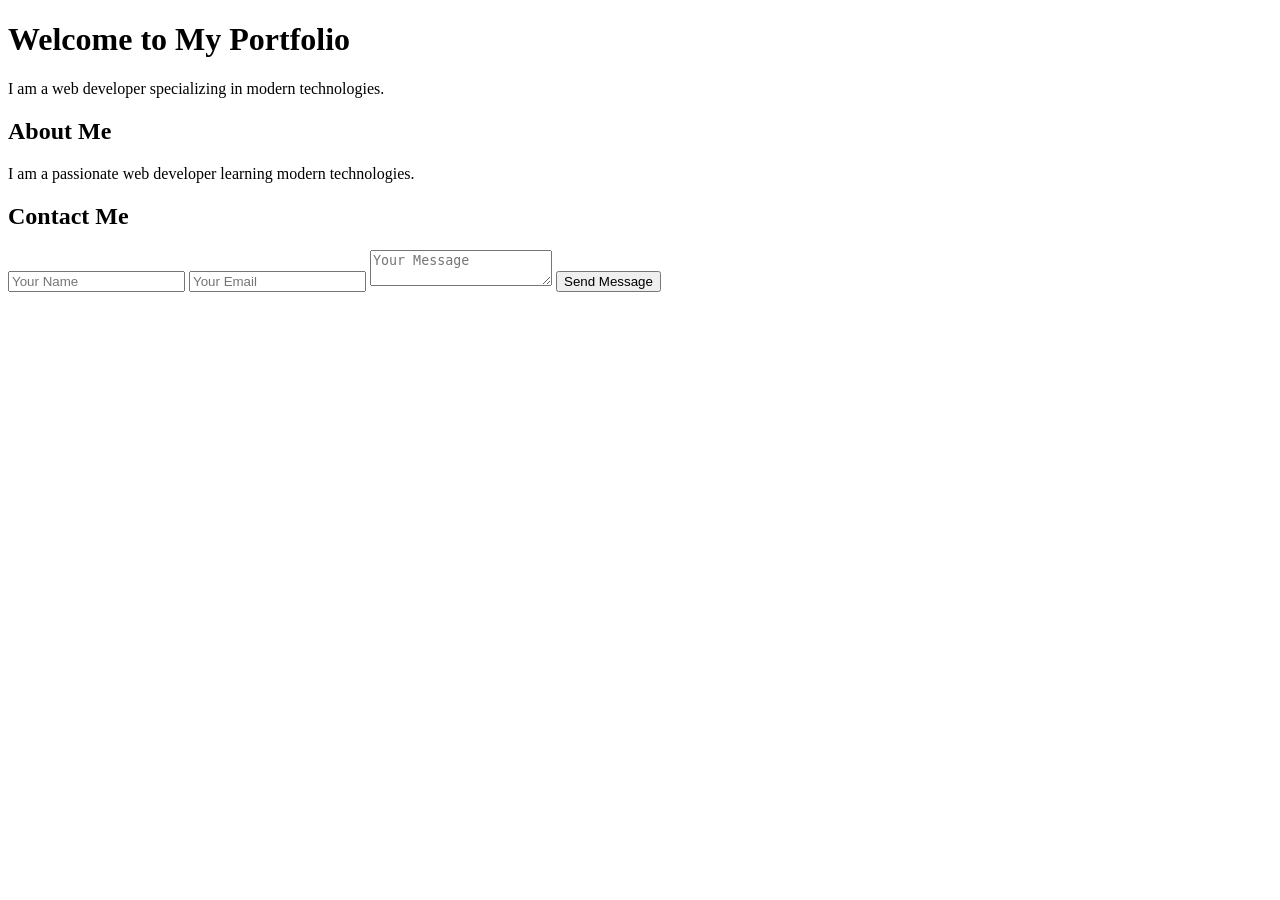
==== index.html @ 5634fa5c "feat: add CSS styling for portfolio" ====
<!DOCTYPE html>
<html lang="th">
<head>
    <meta charset="UTF-8">
    <meta name="viewport" content="width=device-width, initial-scale=1.0">
    <title>My Portfolio</title>
    <link rel="stylesheet" href="styles.css">
</head>
<body>
    <h1>Welcome to My Portfolio</h1>
    <p>I am a web developer specializing in modern technologies.</p>
    
    <section id="about">
        <h2>About Me</h2>
        <p>I am a passionate web developer learning modern technologies.</p>
    </section>
    
    <section id="contact">
        <h2>Contact Me</h2>
        <form>
            <input type="text" placeholder="Your Name" required>
            <input type="email" placeholder="Your Email" required>
            <textarea placeholder="Your Message" required></textarea>
            <button type="submit">Send Message</button>
        </form>
    </section>
</body>
</html>
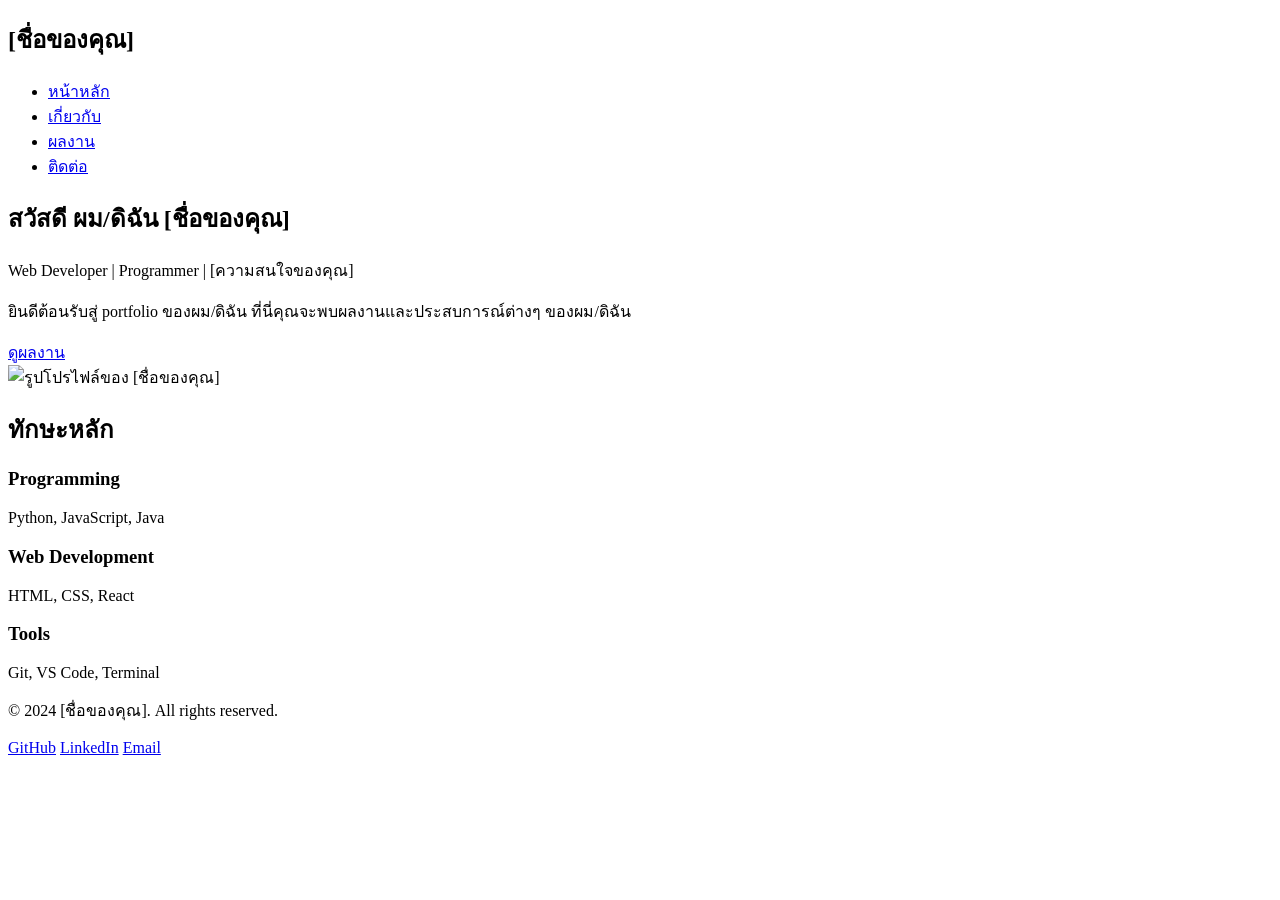
==== commit 6d6c3d4a: "feat: create home page structure with header, hero section, and footer" ====
--- a/index.html
+++ b/index.html
@@ -1,28 +1,69 @@
 <!DOCTYPE html>
 <html lang="th">
 <head>
-    <meta charset="UTF-8">
-    <meta name="viewport" content="width=device-width, initial-scale=1.0">
-    <title>My Portfolio</title>
-    <link rel="stylesheet" href="styles.css">
+  <meta charset="UTF-8">
+  <meta name="viewport" content="width=device-width, initial-scale=1.0">
+  <meta name="description" content="Portfolio website แสดงผลงานและประสบการณ์การทำงาน">
+  <title>Portfolio - [ชื่อของคุณ]</title>
+  <link rel="stylesheet" href="styles.css">
 </head>
 <body>
-    <h1>Welcome to My Portfolio</h1>
-    <p>I am a web developer specializing in modern technologies.</p>
-    
-    <section id="about">
-        <h2>About Me</h2>
-        <p>I am a passionate web developer learning modern technologies.</p>
-    </section>
-    
-    <section id="contact">
-        <h2>Contact Me</h2>
-        <form>
-            <input type="text" placeholder="Your Name" required>
-            <input type="email" placeholder="Your Email" required>
-            <textarea placeholder="Your Message" required></textarea>
-            <button type="submit">Send Message</button>
-        </form>
-    </section>
+  <header>
+    <nav>
+      <div class="logo">
+        <h1>[ชื่อของคุณ]</h1>
+      </div>
+      <ul>
+        <li><a href="index.html">หน้าหลัก</a></li>
+        <li><a href="about.html">เกี่ยวกับ</a></li>
+        <li><a href="projects.html">ผลงาน</a></li>
+        <li><a href="contact.html">ติดต่อ</a></li>
+      </ul>
+    </nav>
+  </header>
+  <!-- Main content will go here -->
+   <main>
+  <section class="hero">
+    <div class="hero-content">
+      <h2>สวัสดี ผม/ดิฉัน [ชื่อของคุณ]</h2>
+      <p>Web Developer | Programmer | [ความสนใจของคุณ]</p>
+      <p>
+        ยินดีต้อนรับสู่ portfolio ของผม/ดิฉัน ที่นี่คุณจะพบผลงานและประสบการณ์ต่างๆ ของผม/ดิฉัน
+      </p>
+      <a href="projects.html" class="cta-button">ดูผลงาน</a>
+    </div>
+    <div class="hero-image">
+      <img src="images/profile.jpg" alt="รูปโปรไฟล์ของ [ชื่อของคุณ]">
+    </div>
+  </section>
+
+  <section class="skills-preview">
+    <h2>ทักษะหลัก</h2>
+    <div class="skills-grid">
+      <article class="skill-card">
+        <h3>Programming</h3>
+        <p>Python, JavaScript, Java</p>
+      </article>
+      <article class="skill-card">
+        <h3>Web Development</h3>
+        <p>HTML, CSS, React</p>
+      </article>
+      <article class="skill-card">
+        <h3>Tools</h3>
+        <p>Git, VS Code, Terminal</p>
+      </article>
+    </div>
+  </section>
+</main>
+<footer>
+  <div class="footer-content">
+    <p>&copy; 2024 [ชื่อของคุณ]. All rights reserved.</p>
+    <div class="social-links">
+      <a href="https://github.com/yourusername" target="_blank" rel="noopener noreferrer">GitHub</a>
+      <a href="https://linkedin.com/in/yourusername" target="_blank" rel="noopener noreferrer">LinkedIn</a>
+      <a href="mailto:your.email@example.com">Email</a>
+    </div>
+  </div>
+</footer>
 </body>
-</html>+</html>
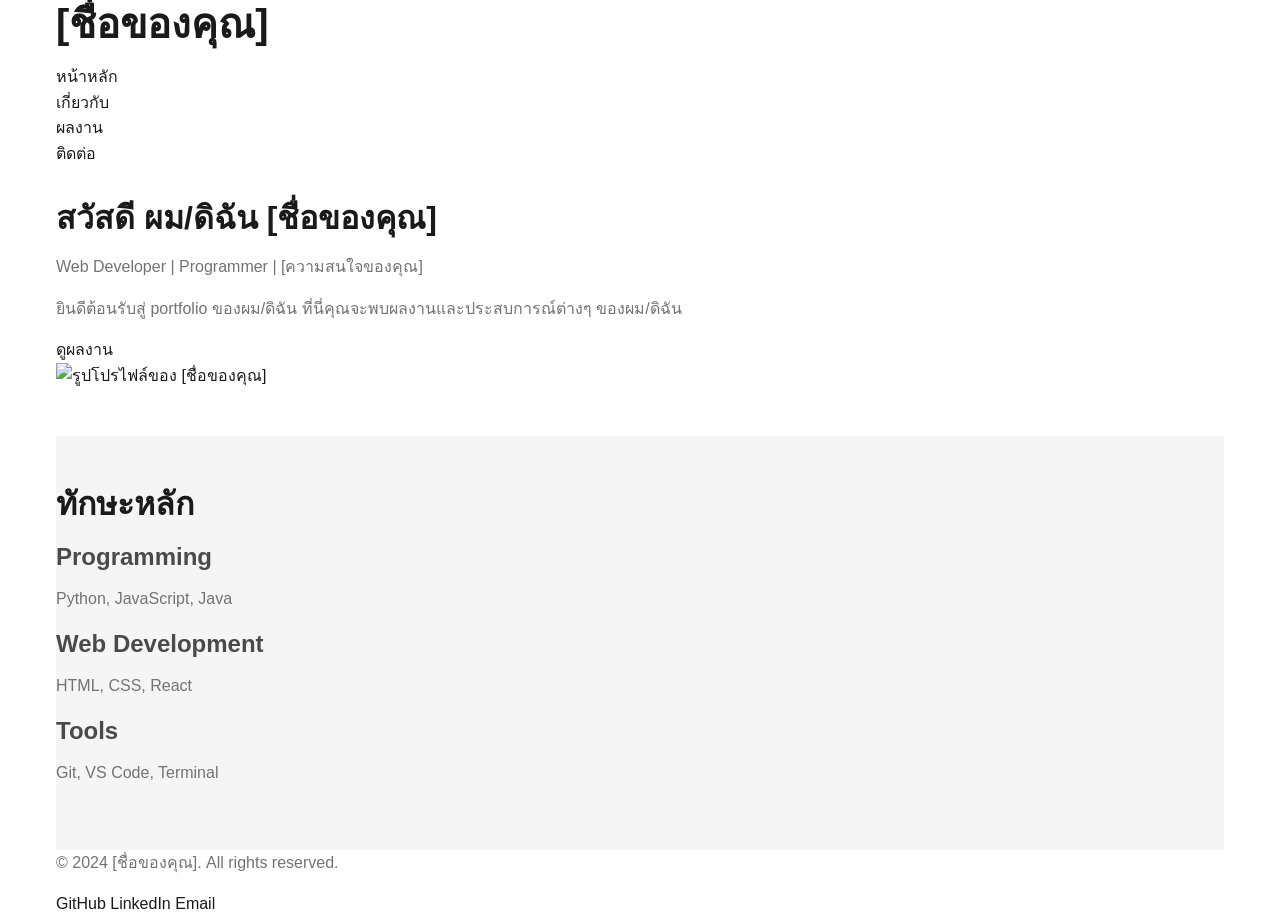
==== commit 94298e17: "improve css" ====
--- a/index.html
+++ b/index.html
@@ -1,69 +1,72 @@
 <!DOCTYPE html>
 <html lang="th">
+
 <head>
-  <meta charset="UTF-8">
-  <meta name="viewport" content="width=device-width, initial-scale=1.0">
-  <meta name="description" content="Portfolio website แสดงผลงานและประสบการณ์การทำงาน">
-  <title>Portfolio - [ชื่อของคุณ]</title>
-  <link rel="stylesheet" href="styles.css">
+    <meta charset="UTF-8">
+    <meta name="viewport" content="width=device-width, initial-scale=1.0">
+    <meta name="description" content="Portfolio website แสดงผลงานและประสบการณ์การทำงาน">
+    <title>Portfolio - [ชื่อของคุณ]</title>
+    <link rel="stylesheet" href="css/styles.css">
 </head>
+
 <body>
-  <header>
-    <nav>
-      <div class="logo">
-        <h1>[ชื่อของคุณ]</h1>
-      </div>
-      <ul>
-        <li><a href="index.html">หน้าหลัก</a></li>
-        <li><a href="about.html">เกี่ยวกับ</a></li>
-        <li><a href="projects.html">ผลงาน</a></li>
-        <li><a href="contact.html">ติดต่อ</a></li>
-      </ul>
-    </nav>
-  </header>
-  <!-- Main content will go here -->
-   <main>
-  <section class="hero">
-    <div class="hero-content">
-      <h2>สวัสดี ผม/ดิฉัน [ชื่อของคุณ]</h2>
-      <p>Web Developer | Programmer | [ความสนใจของคุณ]</p>
-      <p>
-        ยินดีต้อนรับสู่ portfolio ของผม/ดิฉัน ที่นี่คุณจะพบผลงานและประสบการณ์ต่างๆ ของผม/ดิฉัน
-      </p>
-      <a href="projects.html" class="cta-button">ดูผลงาน</a>
-    </div>
-    <div class="hero-image">
-      <img src="images/profile.jpg" alt="รูปโปรไฟล์ของ [ชื่อของคุณ]">
-    </div>
-  </section>
+    <header class="container">
+        <nav>
+            <div class="logo">
+                <h1>[ชื่อของคุณ]</h1>
+            </div>
+            <ul>
+                <li><a href="index.html">หน้าหลัก</a></li>
+                <li><a href="about.html">เกี่ยวกับ</a></li>
+                <li><a href="projects.html">ผลงาน</a></li>
+                <li><a href="contact.html">ติดต่อ</a></li>
+            </ul>
+        </nav>
+    </header>
+    <!-- Main content will go here -->
+    <main class="container">
+        <section class="hero">
+            <div class="hero-content">
+                <h2>สวัสดี ผม/ดิฉัน [ชื่อของคุณ]</h2>
+                <p>Web Developer | Programmer | [ความสนใจของคุณ]</p>
+                <p>
+                    ยินดีต้อนรับสู่ portfolio ของผม/ดิฉัน ที่นี่คุณจะพบผลงานและประสบการณ์ต่างๆ ของผม/ดิฉัน
+                </p>
+                <a href="projects.html" class="cta-button">ดูผลงาน</a>
+            </div>
+            <div class="hero-image">
+                <img src="images/profile.jpg" alt="รูปโปรไฟล์ของ [ชื่อของคุณ]">
+            </div>
+        </section>
 
-  <section class="skills-preview">
-    <h2>ทักษะหลัก</h2>
-    <div class="skills-grid">
-      <article class="skill-card">
-        <h3>Programming</h3>
-        <p>Python, JavaScript, Java</p>
-      </article>
-      <article class="skill-card">
-        <h3>Web Development</h3>
-        <p>HTML, CSS, React</p>
-      </article>
-      <article class="skill-card">
-        <h3>Tools</h3>
-        <p>Git, VS Code, Terminal</p>
-      </article>
-    </div>
-  </section>
-</main>
-<footer>
-  <div class="footer-content">
-    <p>&copy; 2024 [ชื่อของคุณ]. All rights reserved.</p>
-    <div class="social-links">
-      <a href="https://github.com/yourusername" target="_blank" rel="noopener noreferrer">GitHub</a>
-      <a href="https://linkedin.com/in/yourusername" target="_blank" rel="noopener noreferrer">LinkedIn</a>
-      <a href="mailto:your.email@example.com">Email</a>
-    </div>
-  </div>
-</footer>
+        <section class="skills-preview">
+            <h2>ทักษะหลัก</h2>
+            <div class="skills-grid">
+                <article class="skill-card">
+                    <h3>Programming</h3>
+                    <p>Python, JavaScript, Java</p>
+                </article>
+                <article class="skill-card">
+                    <h3>Web Development</h3>
+                    <p>HTML, CSS, React</p>
+                </article>
+                <article class="skill-card">
+                    <h3>Tools</h3>
+                    <p>Git, VS Code, Terminal</p>
+                </article>
+            </div>
+        </section>
+    </main>
+    <footer class="container">
+        <div class="footer-content">
+            <p>&copy; 2024 [ชื่อของคุณ]. All rights reserved.</p>
+            <div class="social-links">
+                <a href="https://github.com/yourusername" target="_blank" rel="noopener noreferrer">GitHub</a>
+                <a href="https://linkedin.com/in/yourusername" target="_blank" rel="noopener noreferrer">LinkedIn</a>
+                <a href="mailto:your.email@example.com">Email</a>
+            </div>
+        </div>
+    </footer>
 </body>
-</html>
+
+</html>
--- a/css/styles.css
+++ b/css/styles.css
@@ -0,0 +1,239 @@
+/* CSS Reset - Remove browser defaults */
+* {
+    margin: 0;
+    padding: 0;
+    box-sizing: border-box;
+}
+
+/* Base styles for the entire page */
+body {
+    font-family: -apple-system, BlinkMacSystemFont, 'Segoe UI', Roboto, 'Helvetica Neue', Arial, sans-serif;
+    font-size: 16px;
+    line-height: 1.6;
+    color: #333333;
+    background-color: #ffffff;
+}
+
+/* Make images responsive by default */
+img {
+    max-width: 100%;
+    height: auto;
+    display: block;
+}
+
+/* Remove default list styles */
+ul,
+ol {
+    list-style: none;
+}
+
+/* Remove default link underline */
+a {
+    text-decoration: none;
+    color: inherit;
+}
+
+/* Typography Hierarchy */
+h1 {
+    font-size: 2.5rem;
+    font-weight: 700;
+    line-height: 1.2;
+    margin-bottom: 1rem;
+    color: #1a1a1a;
+}
+
+h2 {
+    font-size: 2rem;
+    font-weight: 600;
+    line-height: 1.3;
+    margin-bottom: 0.875rem;
+    color: #2a2a2a;
+}
+
+h3 {
+    font-size: 1.5rem;
+    font-weight: 600;
+    line-height: 1.4;
+    margin-bottom: 0.75rem;
+    color: #3a3a3a;
+}
+
+p {
+    margin-bottom: 1rem;
+    color: #4a4a4a;
+}
+
+/* Text emphasis */
+strong {
+    font-weight: 700;
+    color: #1a1a1a;
+}
+
+em {
+    font-style: italic;
+    color: #2a2a2a;
+}
+
+/* CSS Variables for Color System */
+:root {
+    /* Primary colors */
+    --color-primary: #3b82f6;
+    --color-primary-dark: #2563eb;
+    --color-primary-light: #60a5fa;
+
+    /* Neutral colors */
+    --color-neutral-100: #f5f5f5;
+    --color-neutral-200: #e5e5e5;
+    --color-neutral-300: #d4d4d4;
+    --color-neutral-700: #404040;
+    --color-neutral-800: #262626;
+    --color-neutral-900: #171717;
+
+    /* Semantic colors */
+    --color-success: #22c55e;
+    --color-warning: #f59e0b;
+    --color-error: #ef4444;
+
+    /* Text colors */
+    --color-text-primary: #1a1a1a;
+    --color-text-secondary: #4a4a4a;
+    --color-text-muted: #737373;
+
+    /* Background colors */
+    --color-bg-primary: #ffffff;
+    --color-bg-secondary: #f5f5f5;
+    --color-bg-tertiary: #e5e5e5;
+}
+
+/* Update body to use variables */
+body {
+    font-family: -apple-system, BlinkMacSystemFont, 'Segoe UI', Roboto, 'Helvetica Neue', Arial, sans-serif;
+    font-size: 16px;
+    line-height: 1.6;
+    color: var(--color-text-primary);
+    background-color: var(--color-bg-primary);
+}
+
+/* Update headings to use color variables */
+h1 {
+    font-size: 2.5rem;
+    font-weight: 700;
+    line-height: 1.2;
+    margin-bottom: 1rem;
+    color: var(--color-text-primary);
+}
+
+h2 {
+    font-size: 2rem;
+    font-weight: 600;
+    line-height: 1.3;
+    margin-bottom: 0.875rem;
+    color: var(--color-text-primary);
+}
+
+h3 {
+    font-size: 1.5rem;
+    font-weight: 600;
+    line-height: 1.4;
+    margin-bottom: 0.75rem;
+    color: var(--color-text-secondary);
+}
+
+p {
+    margin-bottom: 1rem;
+    color: var(--color-text-muted);
+}
+
+/* (Optional) Final body override using variables - keeps things explicit */
+body {
+    font-family: -apple-system, BlinkMacSystemFont, 'Segoe UI', Roboto, 'Helvetica Neue', Arial, sans-serif;
+    font-size: 16px;
+    line-height: 1.6;
+    color: var(--color-text-primary);
+    background-color: var(--color-bg-primary);
+}
+
+/* Headings (explicit again to ensure consistent overrides) */
+h1 {
+    font-size: 2.5rem;
+    font-weight: 700;
+    line-height: 1.2;
+    margin-bottom: 1rem;
+    color: var(--color-text-primary);
+}
+
+h2 {
+    font-size: 2rem;
+    font-weight: 600;
+    line-height: 1.3;
+    margin-bottom: 0.875rem;
+    color: var(--color-text-primary);
+}
+
+/* Container System */
+.container {
+    width: 100%;
+    max-width: 1200px;
+    margin-left: auto;
+    margin-right: auto;
+    padding-left: 1rem;
+    padding-right: 1rem;
+}
+
+/* Smaller container for reading content */
+.container-narrow {
+    max-width: 800px;
+}
+
+/* Section Spacing */
+section {
+    padding-top: 3rem;
+    padding-bottom: 3rem;
+}
+
+/* First section less top padding */
+section:first-of-type {
+    padding-top: 2rem;
+}
+
+/* Alternate background colors */
+section:nth-child(even) {
+    background-color: var(--color-bg-secondary);
+}
+/* Card Component */
+.card {
+ background-color: var(--color-bg-primary);
+ border: 1px solid var(--color-neutral-200);
+ border-radius: 8px;
+ padding: 1.5rem;
+ margin-bottom: 1.5rem;
+ box-shadow: 0 1px 3px rgba(0, 0, 0, 0.1);
+ transition: transform 0.2s ease, box-shadow 0.2s ease;
+}
+
+/* Card hover effect */
+.card:hover {
+ transform: translateY(-4px);
+ box-shadow: 0 4px 12px rgba(0, 0, 0, 0.15);
+}
+
+/* Card title */
+.card-title {
+ font-size: 1.25rem;
+ font-weight: 600;
+ margin-bottom: 0.5rem;
+ color: var(--color-text-primary);
+}
+
+/* Card description */
+.card-description {
+ color: var(--color-text-secondary);
+ margin-bottom: 1rem;
+}
+
+/* Card footer */
+.card-footer {
+ border-top: 1px solid var(--color-neutral-200);
+ padding-top: 1rem;
+ margin-top: 1rem;
+}
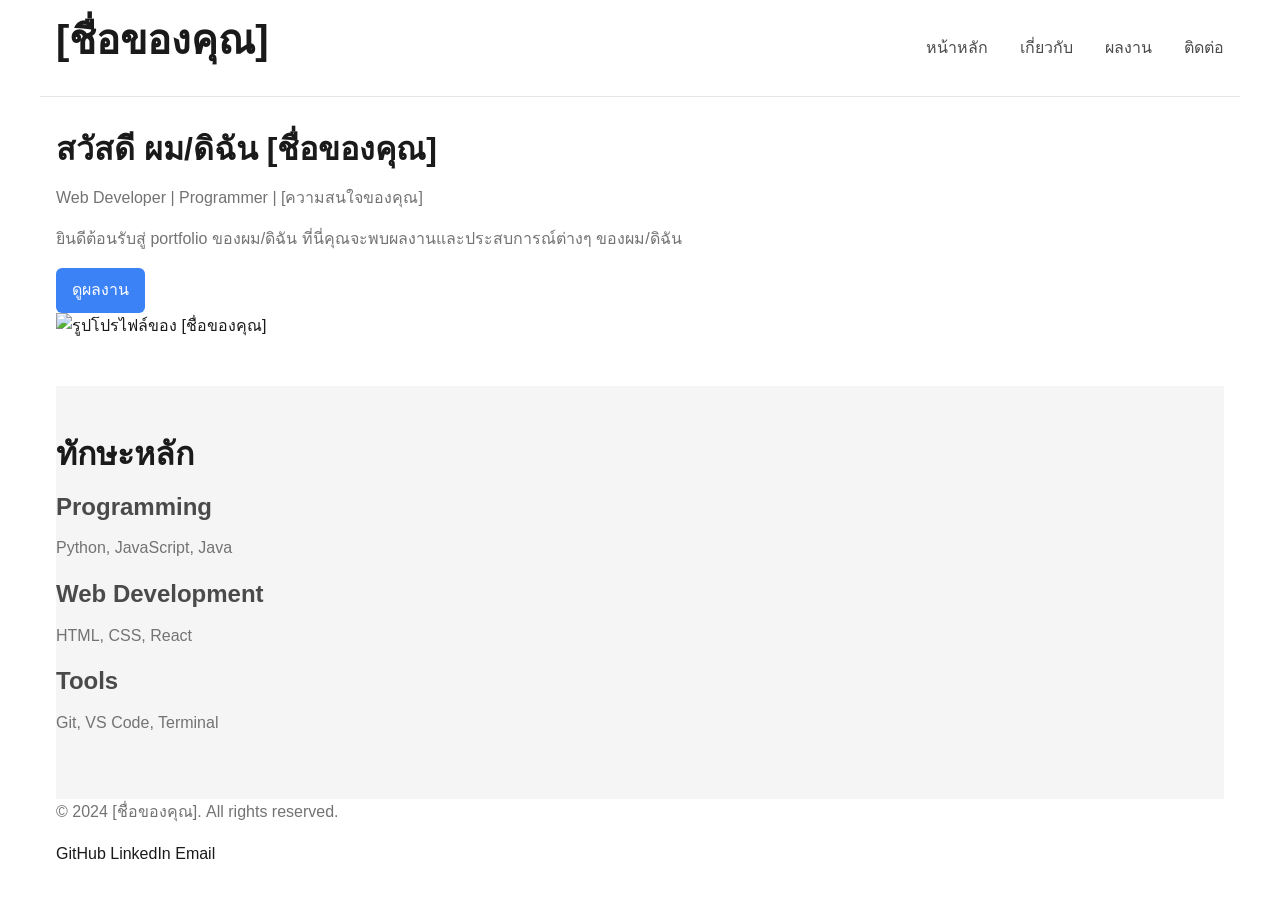
==== commit e2e64bc2: "added nav bar" ====
--- a/index.html
+++ b/index.html
@@ -12,10 +12,10 @@
 <body>
     <header class="container">
         <nav>
-            <div class="logo">
+            <div class="nav-brand">
                 <h1>[ชื่อของคุณ]</h1>
             </div>
-            <ul>
+            <ul class="nav-links">
                 <li><a href="index.html">หน้าหลัก</a></li>
                 <li><a href="about.html">เกี่ยวกับ</a></li>
                 <li><a href="projects.html">ผลงาน</a></li>
--- a/css/styles.css
+++ b/css/styles.css
@@ -200,6 +200,39 @@
 section:nth-child(even) {
     background-color: var(--color-bg-secondary);
 }
+/* Navigation links */
+nav a {
+    color: var(--color-text-secondary);
+    transition: color 150ms ease;
+}
+
+nav a:hover,
+nav a:focus {
+    color: var(--color-primary);
+}
+
+/* Logo */
+.logo h1 {
+    color: var(--color-primary);
+}
+
+/* CTA button */
+.cta-button {
+    display: inline-block;
+    background: var(--color-primary);
+    color: #ffffff;
+    padding: 0.6rem 1rem;
+    border-radius: 6px;
+    text-decoration: none;
+    transition: background-color 150ms ease, transform 120ms ease;
+}
+
+.cta-button:hover,
+.cta-button:focus {
+    background: var(--color-primary-dark);
+    transform: translateY(-1px);
+}
+
 /* Card Component */
 .card {
  background-color: var(--color-bg-primary);
@@ -236,4 +269,99 @@
  border-top: 1px solid var(--color-neutral-200);
  padding-top: 1rem;
  margin-top: 1rem;
+}
+/* Base Button Styles */
+.btn {
+ display: inline-block;
+ padding: 0.75rem 1.5rem;
+ font-size: 1rem;
+ font-weight: 500;
+ text-align: center;
+ border: none;
+ border-radius: 6px;
+ cursor: pointer;
+ transition: all 0.2s ease;
+ text-decoration: none;
+}
+
+/* Primary Button */
+.btn-primary {
+ background-color: var(--color-primary);
+ color: white;
+}
+
+.btn-primary:hover {
+ background-color: var(--color-primary-dark);
+ transform: translateY(-2px);
+ box-shadow: 0 4px 8px rgba(59, 130, 246, 0.3);
+}
+
+.btn-primary:active {
+ transform: translateY(0);
+ box-shadow: 0 2px 4px rgba(59, 130, 246, 0.3);
+}
+
+/* Secondary Button (Outline) */
+.btn-secondary {
+ background-color: transparent;
+ color: var(--color-primary);
+ border: 2px solid var(--color-primary);
+}
+
+.btn-secondary:hover {
+ background-color: var(--color-primary);
+ color: white;
+}
+
+/* Small Button Size */
+.btn-sm {
+ padding: 0.5rem 1rem;
+ font-size: 0.875rem;
+}
+
+/* Large Button Size */
+.btn-lg {
+ padding: 1rem 2rem;
+ font-size: 1.125rem;
+}
+/* Navigation Bar */
+header {
+ background-color: var(--color-bg-primary);
+ border-bottom: 1px solid var(--color-neutral-200);
+ padding: 1rem 0;
+}
+
+nav {
+ display: flex;
+ justify-content: space-between;
+ align-items: center;
+}
+
+/* Logo/Brand */
+.nav-brand {
+ font-size: 1.5rem;
+ font-weight: 700;
+ color: var(--color-primary);
+}
+
+/* Navigation Links */
+.nav-links {
+ display: flex;
+ gap: 2rem;
+}
+
+.nav-links a {
+ color: var(--color-text-secondary);
+ font-weight: 500;
+ transition: color 0.2s ease;
+}
+
+.nav-links a:hover {
+ color: var(--color-primary);
+}
+
+/* Active link */
+.nav-links a.active {
+ color: var(--color-primary);
+ font-weight: 600;
 }
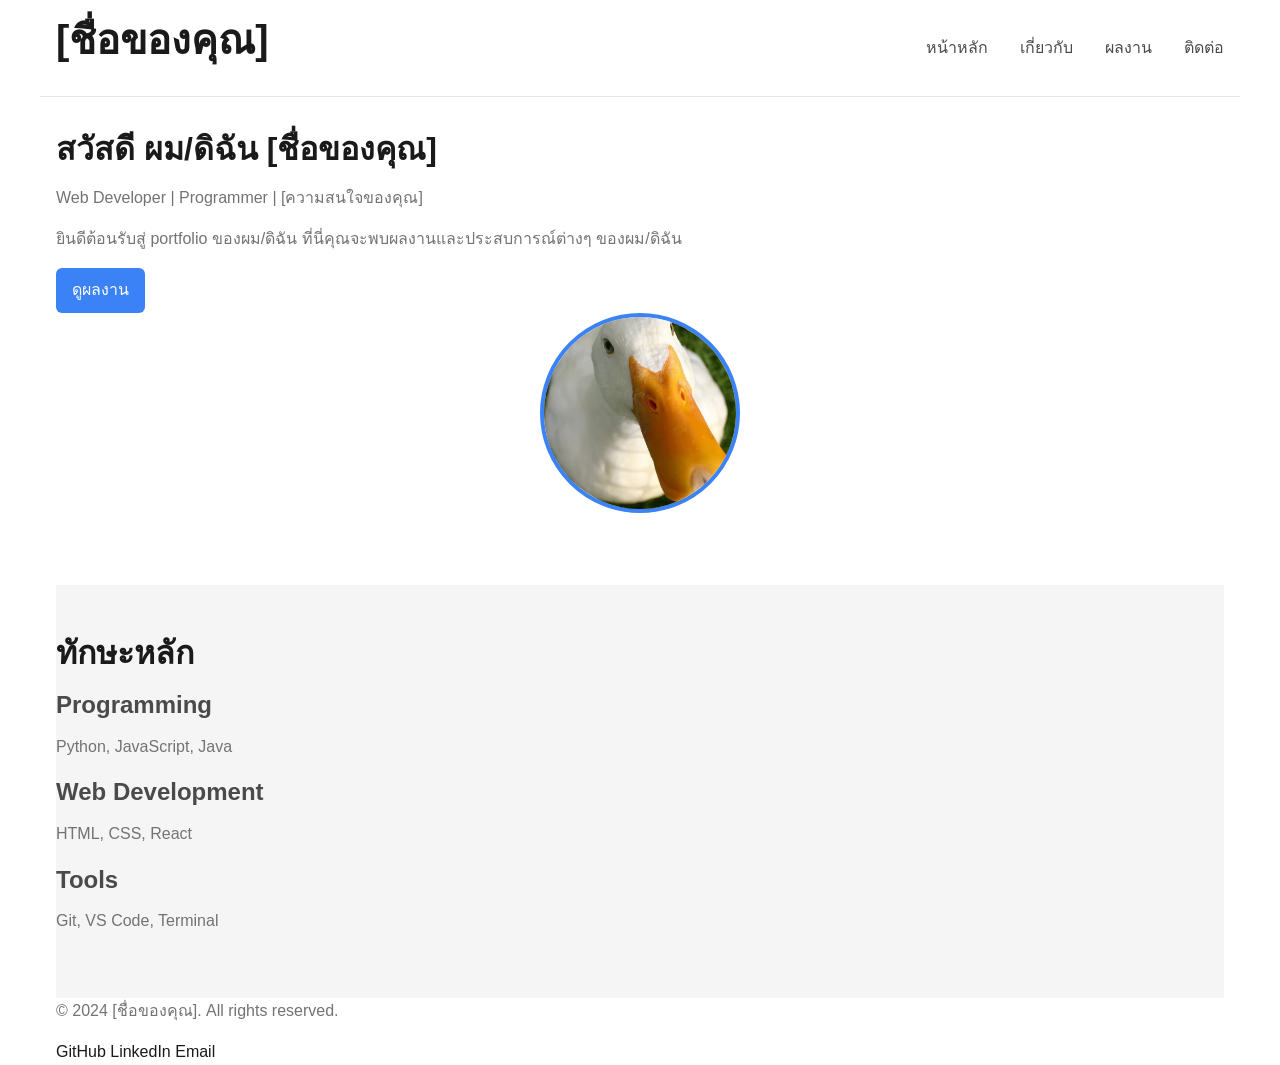
==== commit 2fc8325d: "added picture and style" ====
--- a/index.html
+++ b/index.html
@@ -35,7 +35,7 @@
                 <a href="projects.html" class="cta-button">ดูผลงาน</a>
             </div>
             <div class="hero-image">
-                <img src="images/profile.jpg" alt="รูปโปรไฟล์ของ [ชื่อของคุณ]">
+                <img src="images/profile.png" alt="รูปโปรไฟล์ของ [ชื่อของคุณ]" class="profile-image">
             </div>
         </section>
 
--- a/css/styles.css
+++ b/css/styles.css
@@ -364,4 +364,89 @@
 .nav-links a.active {
  color: var(--color-primary);
  font-weight: 600;
+}
+/* Profile Image */
+.profile-image {
+    width: 200px;
+    height: 200px;
+    border-radius: 50%;
+    object-fit: cover;
+    border: 4px solid var(--color-primary);
+    margin: 0 auto 1.5rem;
+    display: block;
+}
+
+/* Alternative: Rounded Rectangle */
+.profile-image-square {
+    width: 200px;
+    height: 200px;
+    border-radius: 12px;
+    object-fit: cover;
+    box-shadow: 0 4px 12px rgba(0, 0, 0, 0.1);
+}
+/* Project Images */
+.project-image {
+    width: 100%;
+    height: 400px;
+    object-fit: cover;
+    border-radius: 8px 8px 0 0;
+    margin-bottom: 1rem;
+}
+
+/* Image Card Combination */
+.card-with-image {
+    padding: 0;
+    overflow: hidden;
+}
+
+.card-with-image .card-body {
+    padding: 1.5rem;
+}
+/* Form Styles */
+.form-group {
+ margin-bottom: 1.5rem;
+}
+
+/* Labels */
+label {
+ display: block;
+ margin-bottom: 0.5rem;
+ font-weight: 500;
+ color: var(--color-text-primary);
+}
+
+/* Text Inputs และ Textarea */
+input[type="text"],
+input[type="email"],
+input[type="tel"],
+textarea {
+ width: 100%;
+ padding: 0.75rem;
+ font-size: 1rem;
+ font-family: inherit;
+ border: 2px solid var(--color-neutral-300);
+ border-radius: 6px;
+ background-color: var(--color-bg-primary);
+ color: var(--color-text-primary);
+ transition: border-color 0.2s ease, box-shadow 0.2s ease;
+}
+
+/* Focus State */
+input:focus,
+textarea:focus {
+ outline: none;
+ border-color: var(--color-primary);
+ box-shadow: 0 0 0 3px rgba(59, 130, 246, 0.1);
+}
+
+/* Textarea specific */
+textarea {
+ resize: vertical;
+ min-height: 120px;
+}
+
+/* Placeholder */
+input::placeholder,
+textarea::placeholder {
+ color: var(--color-text-muted);
 }
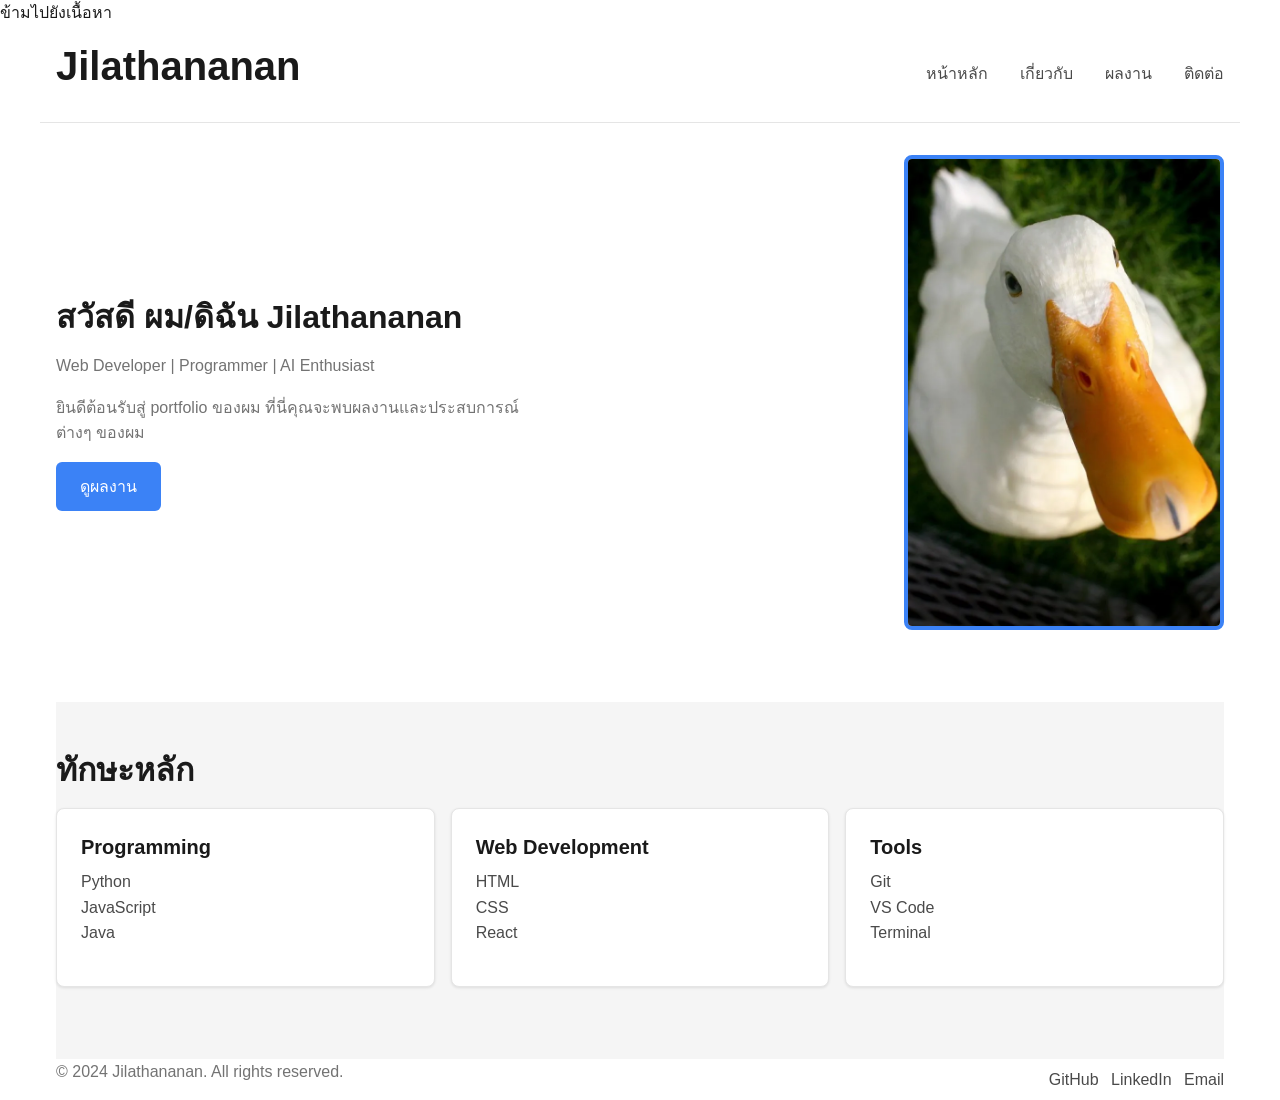
==== commit 4ea5f4fc: "post review" ====
--- a/index.html
+++ b/index.html
@@ -5,15 +5,16 @@
     <meta charset="UTF-8">
     <meta name="viewport" content="width=device-width, initial-scale=1.0">
     <meta name="description" content="Portfolio website แสดงผลงานและประสบการณ์การทำงาน">
-    <title>Portfolio - [ชื่อของคุณ]</title>
+    <title>Portfolio - Jilathananan</title>
     <link rel="stylesheet" href="css/styles.css">
 </head>
 
 <body>
+    <a href="#main-content" class="skip-link">ข้ามไปยังเนื้อหา</a>
     <header class="container">
         <nav>
             <div class="nav-brand">
-                <h1>[ชื่อของคุณ]</h1>
+                <h1>Jilathananan</h1>
             </div>
             <ul class="nav-links">
                 <li><a href="index.html">หน้าหลัก</a></li>
@@ -24,46 +25,58 @@
         </nav>
     </header>
     <!-- Main content will go here -->
-    <main class="container">
+    <main id="main-content" class="container">
         <section class="hero">
             <div class="hero-content">
-                <h2>สวัสดี ผม/ดิฉัน [ชื่อของคุณ]</h2>
-                <p>Web Developer | Programmer | [ความสนใจของคุณ]</p>
+                <h2>สวัสดี ผม/ดิฉัน Jilathananan</h2>
+                <p>Web Developer | Programmer | AI Enthusiast</p>
                 <p>
-                    ยินดีต้อนรับสู่ portfolio ของผม/ดิฉัน ที่นี่คุณจะพบผลงานและประสบการณ์ต่างๆ ของผม/ดิฉัน
+                    ยินดีต้อนรับสู่ portfolio ของผม ที่นี่คุณจะพบผลงานและประสบการณ์ต่างๆ ของผม
                 </p>
-                <a href="projects.html" class="cta-button">ดูผลงาน</a>
+                <a href="projects.html" class="btn btn-primary">ดูผลงาน</a>
             </div>
             <div class="hero-image">
                 <img src="images/profile.png" alt="รูปโปรไฟล์ของ [ชื่อของคุณ]" class="profile-image">
             </div>
         </section>
 
-        <section class="skills-preview">
+        <section class="key-skills">
             <h2>ทักษะหลัก</h2>
             <div class="skills-grid">
-                <article class="skill-card">
-                    <h3>Programming</h3>
-                    <p>Python, JavaScript, Java</p>
+                <article class="card" aria-labelledby="skill-programming">
+                    <h3 id="skill-programming" class="card-title">Programming</h3>
+                    <ul class="card-description skill-list">
+                        <li>Python</li>
+                        <li>JavaScript</li>
+                        <li>Java</li>
+                    </ul>
                 </article>
-                <article class="skill-card">
-                    <h3>Web Development</h3>
-                    <p>HTML, CSS, React</p>
+                <article class="card" aria-labelledby="skill-webdev">
+                    <h3 id="skill-webdev" class="card-title">Web Development</h3>
+                    <ul class="card-description skill-list">
+                        <li>HTML</li>
+                        <li>CSS</li>
+                        <li>React</li>
+                    </ul>
                 </article>
-                <article class="skill-card">
-                    <h3>Tools</h3>
-                    <p>Git, VS Code, Terminal</p>
+                <article class="card" aria-labelledby="skill-tools">
+                    <h3 id="skill-tools" class="card-title">Tools</h3>
+                    <ul class="card-description skill-list">
+                        <li>Git</li>
+                        <li>VS Code</li>
+                        <li>Terminal</li>
+                    </ul>
                 </article>
             </div>
         </section>
     </main>
     <footer class="container">
         <div class="footer-content">
-            <p>&copy; 2024 [ชื่อของคุณ]. All rights reserved.</p>
+            <p>&copy; 2024 Jilathananan. All rights reserved.</p>
             <div class="social-links">
-                <a href="https://github.com/yourusername" target="_blank" rel="noopener noreferrer">GitHub</a>
-                <a href="https://linkedin.com/in/yourusername" target="_blank" rel="noopener noreferrer">LinkedIn</a>
-                <a href="mailto:your.email@example.com">Email</a>
+                <a href="https://github.com/jilathananan" target="_blank" rel="noopener noreferrer">GitHub</a>
+                <a href="https://linkedin.com/in/jilathananan" target="_blank" rel="noopener noreferrer">LinkedIn</a>
+                <a href="mailto:jilathananan@example.com">Email</a>
             </div>
         </div>
     </footer>
--- a/css/styles.css
+++ b/css/styles.css
@@ -324,65 +324,80 @@
  padding: 1rem 2rem;
  font-size: 1.125rem;
 }
-/* Navigation Bar */
-header {
- background-color: var(--color-bg-primary);
- border-bottom: 1px solid var(--color-neutral-200);
- padding: 1rem 0;
-}
-
-nav {
- display: flex;
- justify-content: space-between;
- align-items: center;
-}
-
-/* Logo/Brand */
-.nav-brand {
- font-size: 1.5rem;
- font-weight: 700;
- color: var(--color-primary);
-}
-
-/* Navigation Links */
-.nav-links {
- display: flex;
- gap: 2rem;
-}
-
-.nav-links a {
- color: var(--color-text-secondary);
- font-weight: 500;
- transition: color 0.2s ease;
-}
-
-.nav-links a:hover {
- color: var(--color-primary);
-}
-
-/* Active link */
-.nav-links a.active {
- color: var(--color-primary);
- font-weight: 600;
-}
+
+/* Hero layout */
+.hero {
+    display: grid;
+    grid-template-columns: 1fr 320px;
+    gap: 2rem;
+    align-items: center;
+}
+.hero-content {
+    max-width: 56ch;
+}
+.hero-image img {
+    border-radius: 8px;
+    width: 100%;
+    height: auto;
+    object-fit: cover;
+}
+
+@media (max-width: 800px) {
+    .hero { grid-template-columns: 1fr; }
+    .hero-image { order: -1; }
+}
+
+/* Skills grid and cards (match existing HTML) */
+.skills-grid {
+    display: grid;
+    grid-template-columns: repeat(auto-fit, minmax(220px, 1fr));
+    gap: 1rem;
+    margin-top: 1rem;
+}
+.skill-card {
+    background: var(--color-bg-primary);
+    border: 1px solid var(--color-neutral-200);
+    padding: 1rem;
+    border-radius: 8px;
+}
+
+/* Footer / social */
+.footer-content {
+    display: flex;
+    justify-content: space-between;
+    align-items: center;
+    gap: 1rem;
+}
+.social-links a { margin-left: .5rem; color: var(--color-text-secondary); }
+.social-links a:hover { color: var(--color-primary); }
+
 /* Profile Image */
 .profile-image {
-    width: 200px;
-    height: 200px;
+    width: 400px;
+    height: 400px;
     border-radius: 50%;
     object-fit: cover;
     border: 4px solid var(--color-primary);
     margin: 0 auto 1.5rem;
     display: block;
-}
+     -webkit-user-drag: none;
+    user-select: none;
+    -moz-user-select: none;
+    -webkit-user-select: none;
+    -ms-user-select: none;
+    margin: 0 auto 1.5rem;
+    display: block;
+}
+
 
 /* Alternative: Rounded Rectangle */
 .profile-image-square {
-    width: 200px;
-    height: 200px;
+    width: 400px;
+    height: 400px;
     border-radius: 12px;
     object-fit: cover;
     box-shadow: 0 4px 12px rgba(0, 0, 0, 0.1);
+    margin: auto;
 }
 /* Project Images */
 .project-image {
@@ -449,4 +464,127 @@
 input::placeholder,
 textarea::placeholder {
  color: var(--color-text-muted);
+}
+/* Removed duplicate .skill-icon definition */
+/* Navigation Bar */
+header {
+    background-color: var(--color-bg-primary);
+    border-bottom: 1px solid var(--color-neutral-200);
+    padding: 1rem 0;
+}
+nav {
+    display: flex;
+    justify-content: space-between;
+    align-items: center;
+}
+/* Logo/Brand */
+.nav-brand {
+    font-size: 1.5rem;
+    font-weight: 700;
+    color: var(--color-primary);
+}
+/* Navigation Links */
+.nav-links {
+    display: flex;
+    gap: 2rem;
+}
+.nav-links a {
+    color: var(--color-text-secondary);
+    font-weight: 500;
+    transition: color 0.2s ease;
+}
+.nav-links a:hover {
+    color: var(--color-primary);
+}
+/* Active link */
+.nav-links a.active {
+    color: var(--color-primary);
+    font-weight: 600;
+}
+.skill-icon {
+    width: 60px;
+    height: 60px;
+    object-fit: contain;
+    margin-bottom: 0.75rem;
+}
+/* Footer Styles */
+.mt-3 {
+    margin-top: 1rem;
+}
+.mt-4 {
+    margin-top: 1.5rem;
+}
+.mt-5 {
+    margin-top: 2rem;
+}
+.p-1 {
+    padding: 0.25rem;
+}
+.p-2 {
+    padding: 0.5rem;
+}
+.p-3 {
+    padding: 1rem;
+}
+.p-4 {
+    padding: 1.5rem;
+}
+.p-5 {
+    padding: 2rem;
+}
+.d-block {
+    display: block;
+}
+.d-inline-block {
+    display: inline-block;
+}
+.w-100 {
+    width: 100%;
+}
+.text-primary {
+    color: var(--color-primary);
+}
+.text-secondary {
+    color: var(--color-text-secondary);
+}
+.text-muted {
+    color: var(--color-text-muted);
+}
+/* Hover Effects Utility */
+.hover-primary:hover {
+    color: var(--color-primary);
+    cursor: pointer;
+}
+/* Focus Effects Utility */
+.focus-outline:focus {
+    outline: 2px solid var(--color-primary);
+    outline-offset: 2px;
+}
+/* Disabled State Utility */
+.disabled {
+    opacity: 0.6;
+    pointer-events: none;
+}
+/* Responsive Utilities */
+@media (max-width: 768px) {
+    .text-center-md {
+        text-align: center;
+    }
+}
+@media (max-width: 576px) {
+    .text-center-sm {
+        text-align: center;
+    }
+}
+/* Navigation Bar */
+header {
+    background-color: var(--color-bg-primary);
+    border-bottom: 1px solid var(--color-neutral-200);
+    padding: 1rem 0;
+/* Removed duplicate Navigation Bar and nav-links definitions */
+@media (max-width: 576px) {
+    .text-center-sm {
+        text-align: center;
+    }
+}
 }
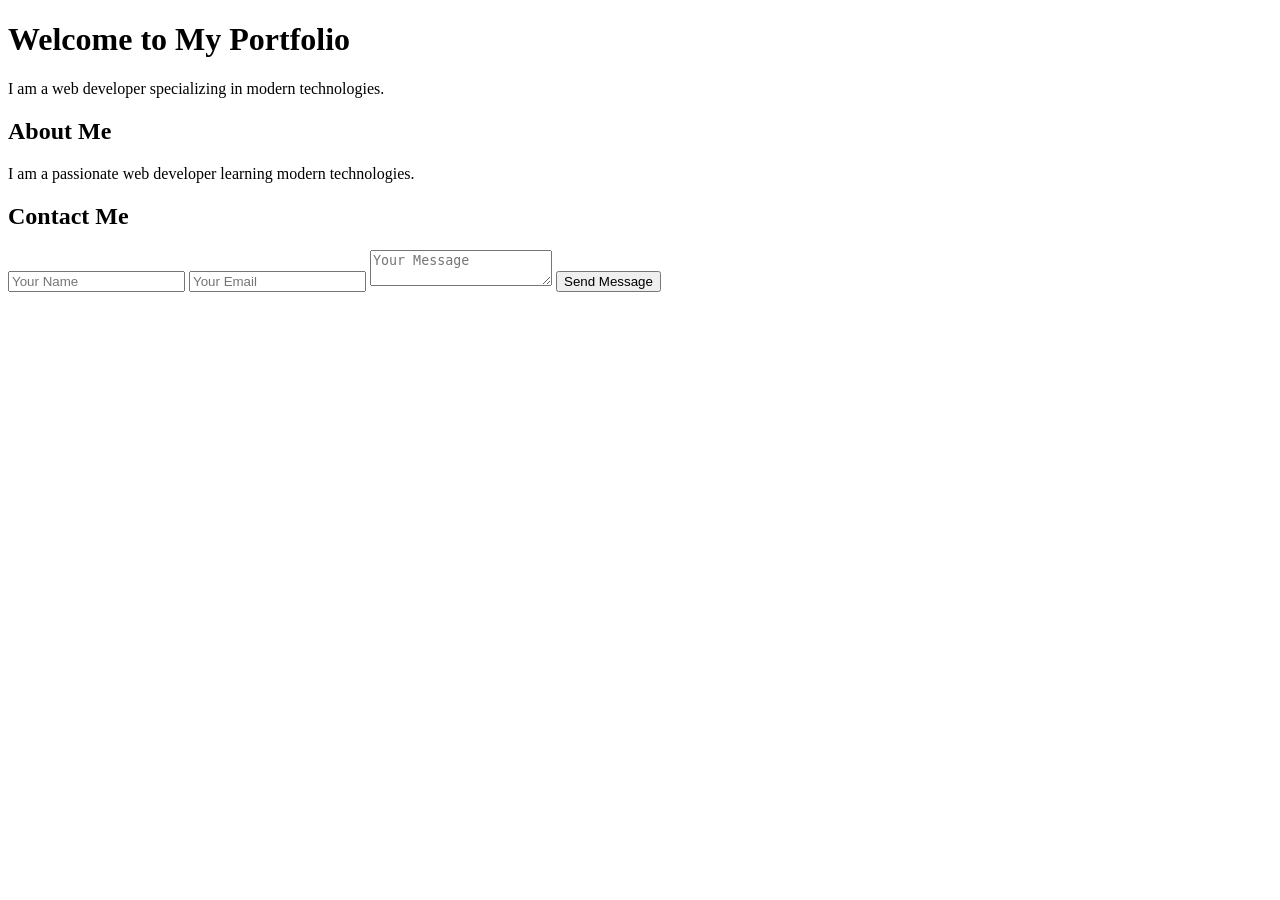
==== commit f73d8ea6: "Merge pull request #2 from 6714120017-spec/main new shit" ====
--- a/index.html
+++ b/index.html
@@ -1,85 +1,28 @@
 <!DOCTYPE html>
 <html lang="th">
-
 <head>
     <meta charset="UTF-8">
     <meta name="viewport" content="width=device-width, initial-scale=1.0">
-    <meta name="description" content="Portfolio website แสดงผลงานและประสบการณ์การทำงาน">
-    <title>Portfolio - Jilathananan</title>
-    <link rel="stylesheet" href="css/styles.css">
+    <title>My Portfolio</title>
+    <link rel="stylesheet" href="styles.css">
 </head>
-
 <body>
-    <a href="#main-content" class="skip-link">ข้ามไปยังเนื้อหา</a>
-    <header class="container">
-        <nav>
-            <div class="nav-brand">
-                <h1>Jilathananan</h1>
-            </div>
-            <ul class="nav-links">
-                <li><a href="index.html">หน้าหลัก</a></li>
-                <li><a href="about.html">เกี่ยวกับ</a></li>
-                <li><a href="projects.html">ผลงาน</a></li>
-                <li><a href="contact.html">ติดต่อ</a></li>
-            </ul>
-        </nav>
-    </header>
-    <!-- Main content will go here -->
-    <main id="main-content" class="container">
-        <section class="hero">
-            <div class="hero-content">
-                <h2>สวัสดี ผม/ดิฉัน Jilathananan</h2>
-                <p>Web Developer | Programmer | AI Enthusiast</p>
-                <p>
-                    ยินดีต้อนรับสู่ portfolio ของผม ที่นี่คุณจะพบผลงานและประสบการณ์ต่างๆ ของผม
-                </p>
-                <a href="projects.html" class="btn btn-primary">ดูผลงาน</a>
-            </div>
-            <div class="hero-image">
-                <img src="images/profile.png" alt="รูปโปรไฟล์ของ [ชื่อของคุณ]" class="profile-image">
-            </div>
-        </section>
-
-        <section class="key-skills">
-            <h2>ทักษะหลัก</h2>
-            <div class="skills-grid">
-                <article class="card" aria-labelledby="skill-programming">
-                    <h3 id="skill-programming" class="card-title">Programming</h3>
-                    <ul class="card-description skill-list">
-                        <li>Python</li>
-                        <li>JavaScript</li>
-                        <li>Java</li>
-                    </ul>
-                </article>
-                <article class="card" aria-labelledby="skill-webdev">
-                    <h3 id="skill-webdev" class="card-title">Web Development</h3>
-                    <ul class="card-description skill-list">
-                        <li>HTML</li>
-                        <li>CSS</li>
-                        <li>React</li>
-                    </ul>
-                </article>
-                <article class="card" aria-labelledby="skill-tools">
-                    <h3 id="skill-tools" class="card-title">Tools</h3>
-                    <ul class="card-description skill-list">
-                        <li>Git</li>
-                        <li>VS Code</li>
-                        <li>Terminal</li>
-                    </ul>
-                </article>
-            </div>
-        </section>
-    </main>
-    <footer class="container">
-        <div class="footer-content">
-            <p>&copy; 2024 Jilathananan. All rights reserved.</p>
-            <div class="social-links">
-                <a href="https://github.com/jilathananan" target="_blank" rel="noopener noreferrer">GitHub</a>
-                <a href="https://linkedin.com/in/jilathananan" target="_blank" rel="noopener noreferrer">LinkedIn</a>
-                <a href="mailto:jilathananan@example.com">Email</a>
-            </div>
-        </div>
-    </footer>
+    <h1>Welcome to My Portfolio</h1>
+    <p>I am a web developer specializing in modern technologies.</p>
+    
+    <section id="about">
+        <h2>About Me</h2>
+        <p>I am a passionate web developer learning modern technologies.</p>
+    </section>
+    
+    <section id="contact">
+        <h2>Contact Me</h2>
+        <form>
+            <input type="text" placeholder="Your Name" required>
+            <input type="email" placeholder="Your Email" required>
+            <textarea placeholder="Your Message" required></textarea>
+            <button type="submit">Send Message</button>
+        </form>
+    </section>
 </body>
-
 </html>
